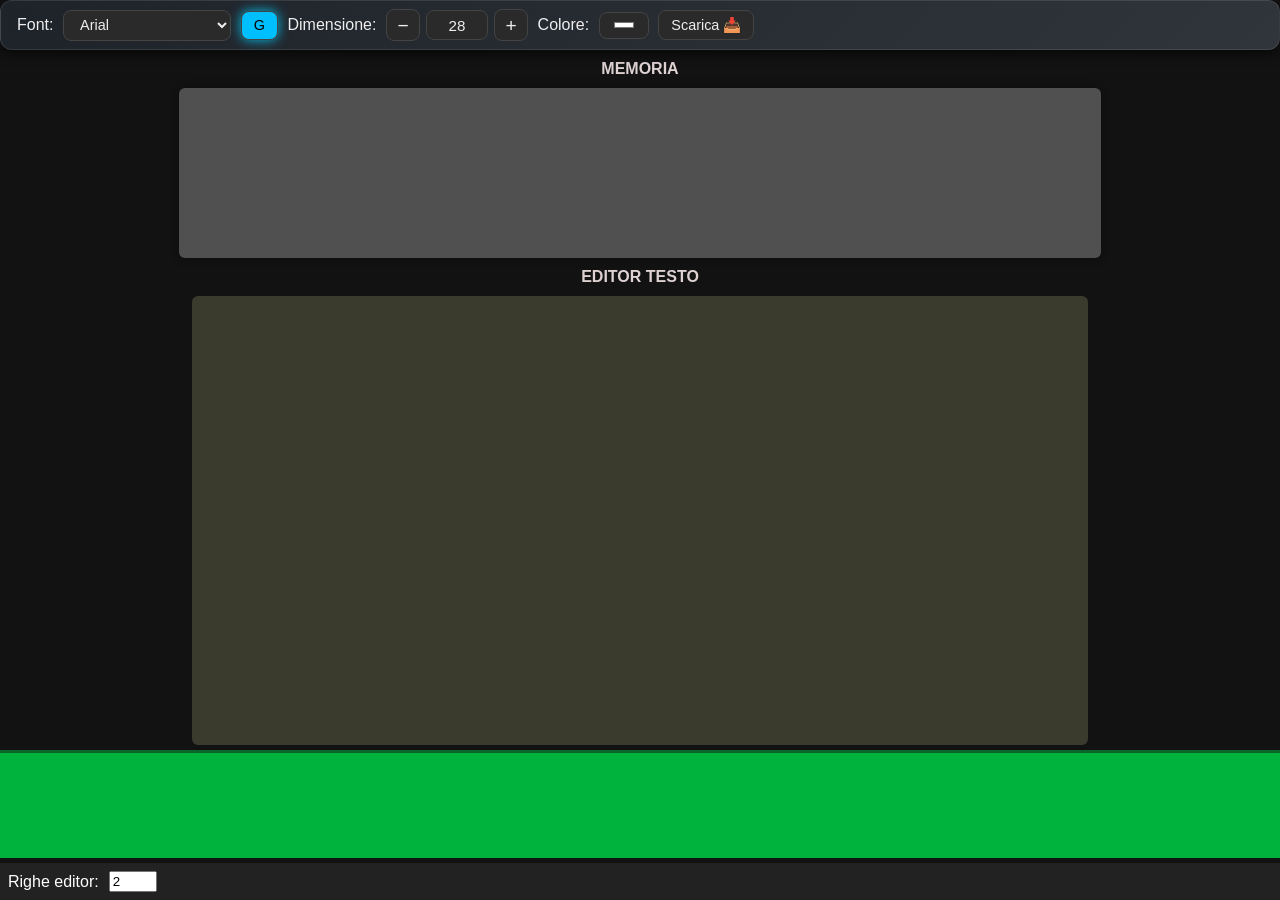
==== index.html @ 2a453462 "Add files via upload" ====
<!DOCTYPE html>
<html lang="it">
<head>
  <meta charset="UTF-8" />
  <meta name="viewport" content="width=device-width, initial-scale=1" />
  <title>Traduzione OBS</title>
  <link rel="stylesheet" href="style.css" />
</head>
<body>

  <!-- Barra controlli -->
  <div id="barra-controlli">
    <label>Font:</label>
    <select id="font-selezionato">
      <option value="Segoe UI, Tahoma, Geneva, Verdana, sans-serif">Segoe UI</option>
      <option value="Arial, sans-serif" selected>Arial</option>
      <option value="'Roboto', sans-serif">Roboto</option>
      <option value="'Times New Roman', serif">Times New Roman</option>
      <option value="'Courier New', monospace">Courier New</option>
    </select>

    <button id="grassetto-toggle">G</button>

    <label>Dimensione:</label>
    <div id="controllo-dimensione">
      <button id="font-minus" type="button" aria-label="Diminuisci dimensione">−</button>
      <div id="dimensione-wrapper">
        <input id="dimensione-font" type="text" value="28" inputmode="numeric" autocomplete="off">
        <div id="menu-dimensioni" class="nascosto">
          <button type="button" class="opzione-dimensione">8</button>
          <button type="button" class="opzione-dimensione">9</button>
          <button type="button" class="opzione-dimensione">10</button>
          <button type="button" class="opzione-dimensione">11</button>
          <button type="button" class="opzione-dimensione">12</button>
          <button type="button" class="opzione-dimensione">14</button>
          <button type="button" class="opzione-dimensione">18</button>
          <button type="button" class="opzione-dimensione">24</button>
          <button type="button" class="opzione-dimensione">30</button>
          <button type="button" class="opzione-dimensione">36</button>
          <button type="button" class="opzione-dimensione">48</button>
          <button type="button" class="opzione-dimensione">60</button>
          <button type="button" class="opzione-dimensione">72</button>
          <button type="button" class="opzione-dimensione">96</button>
        </div>
      </div>
      <button id="font-plus" type="button" aria-label="Aumenta dimensione">+</button>
    </div>

    <label>Colore:</label>
    <input type="color" id="colore-font" value="#ffffff">

    <button id="scarica-button">Scarica 📥</button>

<!--
<label>Lingua:</label>
<select id="lingua-dettatura">
  <option value="it-IT" selected>Italiano</option>
  <option value="en-US">English (US)</option>
  <option value="en-GB">English (UK)</option>
  <option value="es-ES">Español</option>
  <option value="fr-FR">Français</option>
  <option value="de-DE">Deutsch</option>
</select>

<button id="dettatura-button">🎤</button>
-->
  </div>

  <!-- BLOCCO MEMORIA -->
  <div id="etichetta"> MEMORIA </div>
  <div id="blocco-memoria">
    <div id="memoria-contenuto"></div>
  </div>

  <!-- Editor -->
  <div id="etichetta1"> EDITOR TESTO</div>
  <div id="contenitore-testo">
    <div id="testo-input" contenteditable="true" spellcheck="false"></div>
  </div>

  <!-- Viewer verde -->
  <div id="riquadro-verde">
    <div id="contenuto-verde"></div>
  </div>

  <!-- Righe editor -->
  <div id="controller-righe">
    <label>Righe editor:</label>
    <input type="number" id="righe-editor" min="1" max="20" value="2">
  </div>

  <script src="script.js"></script>
</body>
</html>
---- style.css ----
* { box-sizing: border-box; }

body, html {
  margin: 0;
  padding: 0;
  height: 100%;
  background-color: #121212;
  color: #eee;
  font-family: 'Segoe UI', Tahoma, Geneva, Verdana, sans-serif;
  display: flex;
  flex-direction: column;
}

/* Barra dei controlli */
#barra-controlli {
  background: linear-gradient(135deg, #222831cc, #393e46cc);
  backdrop-filter: blur(10px);
  padding: 0.5rem 1rem;
  display: flex;
  flex-wrap: wrap;
  align-items: center;
  gap: 0.6rem;
  border-radius: 12px;
  box-shadow: 0 4px 12px rgba(0,0,0,0.6);
  border: 1px solid rgba(255,255,255,0.1);
  animation: fadein 0.8s forwards ease;
}
@keyframes fadein { to { opacity: 1; } }

#etichetta {
  font-weight: bolder;
  color: #dfd2d2;
  margin: 0 auto;
  padding-top: 10px;
}

#etichetta1 {
  font-weight: bolder;
  color: #dfd2d2;
  margin: 0 auto;
  padding-bottom: 10px;
}

select, input[type="color"], input[type="range"], button {
  background: #2a2a2a;
  border: 1px solid #444;
  border-radius: 8px;
  color: #eee;
  padding: 0.35rem 0.75rem;
  cursor: pointer;
  font-size: 0.9rem;
  transition: background 0.3s ease, border-color 0.3s ease, box-shadow 0.3s ease, transform 0.1s ease;
}

button:hover {
  background: #00bfff;
  color: #000;
  box-shadow: 0 0 8px #00bfffaa;
}
button:active { transform: scale(0.95); }

#grassetto-toggle.attivo,
#dettatura-button.attivo {
  background: #00bfff;
  color: #000;
  box-shadow: 0 0 12px #00d0ffdd;
}

/* BLOCCO MEMORIA */
#blocco-memoria {
  width: 72%;
  max-width: 100%;
  margin: 10px auto;
  background: #515050; /* più scuro dell’editor */
  color: inherit;
  padding-left: 10px;
  padding-right: 10px;
  padding-top: 3px;
  padding-bottom: 3px;
  border-radius: 6px;
  min-height: 170px;
  max-height: 170px; /* altezza visibile */
  overflow-y: auto;  /* scroll interno */
  box-shadow: 0 0 10px #0005;
}

#memoria-contenuto {
  white-space: pre-wrap;
  font-size: 2rem;
  line-height: 1.3;
  word-break: break-word;
}

/* --- Stile righe con pulsante copia nel blocco memoria --- */
.memoria-riga {
  display: flex;
  justify-content: space-between;
  align-items: center;
  border-bottom: 1px solid #444;
  padding: 4px 0;
}

.memoria-testo {
  flex: 1;
  padding-right: 10px;
}

.bottone-copia {
  padding: 4px 10px;
  background: #2a2a2a;
  border: 1px solid #555;
  color: #fff;
  border-radius: 6px;
  cursor: pointer;
  font-size: 0.8rem;
}

.bottone-copia:hover {
  background: #00bfff;
  color: #000;
}

/* editor */
#contenitore-testo {
  flex: 1;
  background: #3b3b2d;
  padding: 1rem;
  overflow-y: auto;
  border-radius: 6px;
  width: 70%;
  max-width: 100%; 
  margin: 0 auto;
}

#testo-input {
  display: block;
  outline: none;
  border: none;
  background: transparent;
  color: inherit;
  font-size: 2rem;
  line-height: 1.3;
  white-space: pre-wrap;
  word-break: break-word;
}

/* Riquadro verde (viewer sottotitoli) */
#riquadro-verde {
  width: 100%;
  background: #00b33c;
  border-top: 3px solid #0a6629;

  margin-top: 5px;
  margin-bottom: 5px;
  display: flex;                 /* centra il contenuto dentro il riquadro */
  justify-content: center;       /* centro orizzontale del blocco testo */
  align-items: center;           /* centro verticale (se una riga si vede proprio al centro) */

  min-height: calc(2.6rem * 1.3 * 2); /* circa due righe di altezza */
  padding: 8px 0;               /* spazio sopra/sotto, lati gestiti dal blocco interno */
}

/* Testo dentro il viewer: barra centrale tipo sottotitoli */
#contenuto-verde {
  white-space: pre-wrap;
  font-size: 2rem;
  line-height: 1.3;

  max-width: 70%;          /* larghezza massima della "barra" centrale */
  text-align: center;      /* testo centrato */
  display: block;
}

/* Controller righe */
#controller-righe {
  width: 100%;
  padding: 8px;
  background: #222;
  color: #fff;
  display: flex;
  flex-wrap: wrap;
  gap: 10px;
  align-items: center;
}

/* Microfono */
/* DETTATURA DISABILITATA TEMPORANEAMENTE */
/*
#dettatura-button {
  background: #ff4444;
  border: 1px solid #aa2222;
}
#dettatura-button.attivo {
  background: #00ff99;
  color: #000;
  box-shadow: 0 0 12px #00ff99ee;
}
*/

/* --- Controllo dimensione stile Google Docs --- */
#controllo-dimensione {
  display: inline-flex;
  align-items: center;
  gap: 6px;
  position: relative;
}

#font-minus,
#font-plus {
  min-width: 34px;
  padding: 0.35rem 0.65rem;
  font-size: 1.2rem;
  line-height: 1;
}

#dimensione-wrapper {
  position: relative;
}

#dimensione-font {
  width: 62px;
  text-align: center;
  background: #2a2a2a;
  border: 1px solid #444;
  border-radius: 8px;
  color: #eee;
  padding: 0.35rem 0.5rem;
  font-size: 0.95rem;
  outline: none;
}

#dimensione-font:focus {
  border-color: #00bfff;
  box-shadow: 0 0 8px #00bfff66;
}

#menu-dimensioni {
  position: absolute;
  top: calc(100% + 6px);
  left: 0;
  width: 100%;
  max-height: 260px;
  overflow-y: auto;
  background: #2a2a2a;
  border: 1px solid #444;
  border-radius: 10px;
  box-shadow: 0 8px 20px rgba(0,0,0,0.45);
  z-index: 1000;
  padding: 4px 0;
}

#menu-dimensioni.nascosto {
  display: none;
}

.opzione-dimensione {
  display: block;
  width: 100%;
  border: none;
  border-radius: 0;
  background: transparent;
  color: #eee;
  text-align: center;
  padding: 8px 0;
  box-shadow: none;
}

.opzione-dimensione:hover {
  background: #00bfff;
  color: #000;
  box-shadow: none;
}
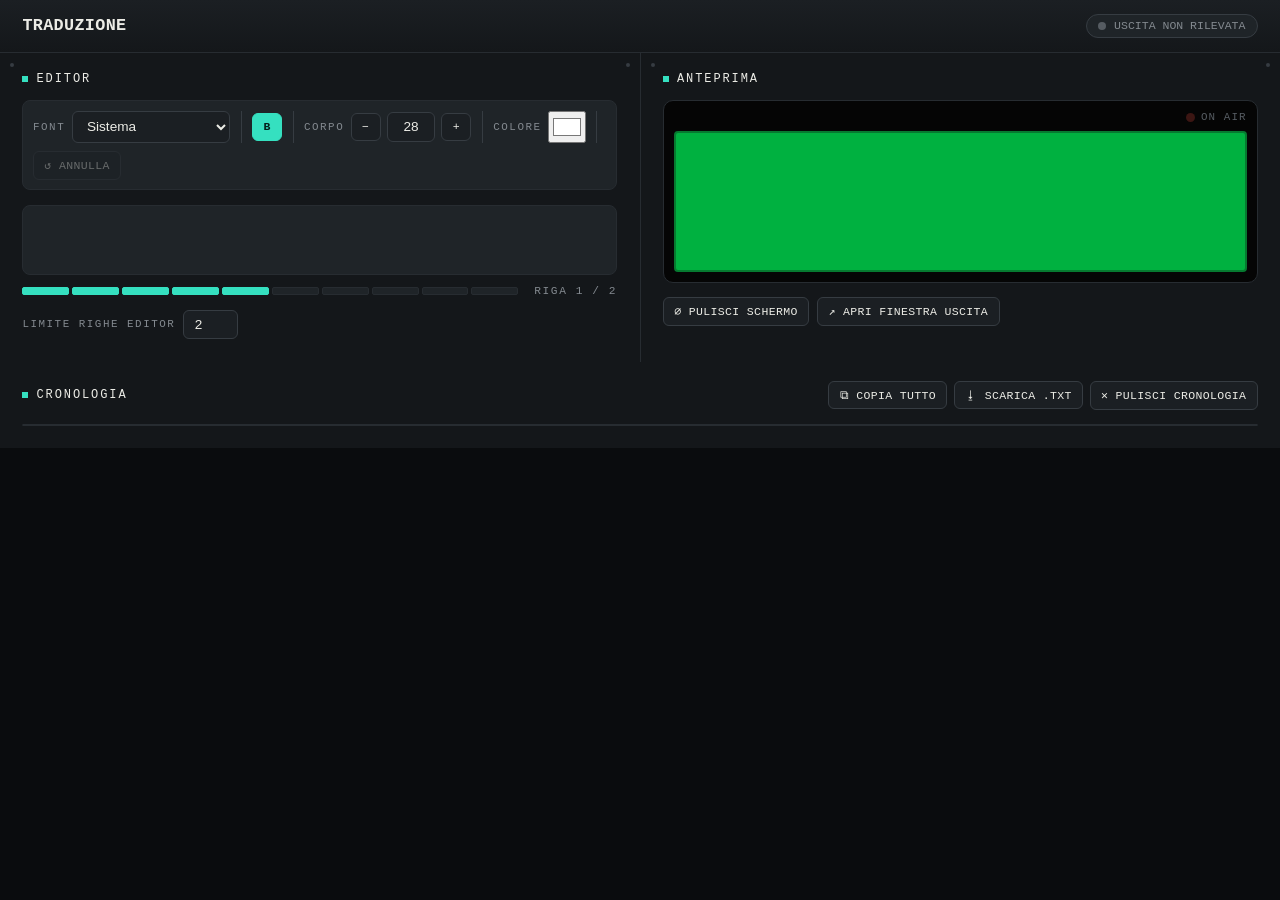
==== commit 5e39e961: "Update index.html" ====
--- a/index.html
+++ b/index.html
@@ -1,94 +1,1305 @@
 <!DOCTYPE html>
 <html lang="it">
 <head>
-  <meta charset="UTF-8" />
-  <meta name="viewport" content="width=device-width, initial-scale=1" />
-  <title>Traduzione OBS</title>
-  <link rel="stylesheet" href="style.css" />
+<meta charset="UTF-8" />
+<meta name="viewport" content="width=device-width, initial-scale=1" />
+<title>Consolle Traduzione — Regia Live</title>
+<style>
+  :root{
+    --bg-void: #0a0c0e;
+    --bg-panel: #14171a;
+    --bg-panel-alt: #1b1f23;
+    --bg-field: #1f2428;
+    --hairline: #272c31;
+    --hairline-forte: #363c42;
+    --testo-primario: #ecece6;
+    --testo-muto: #83898f;
+    --testo-flebile: #565c62;
+    --segnale: #35e0c0;
+    --segnale-scuro: #12433b;
+    --tally-rosso: #ff4438;
+    --tally-rosso-scuro: #3c1613;
+    --tally-verde: #34d976;
+    --tally-ambra: #ffb224;
+    --chroma: #00b140;
+    --chroma-bordo: #067a30;
+    --mono: ui-monospace, "SFMono-Regular", "Cascadia Mono", Consolas, "Liberation Mono", Menlo, monospace;
+    --sans: -apple-system, BlinkMacSystemFont, "Segoe UI", Roboto, "Helvetica Neue", Arial, sans-serif;
+  }
+
+  * { box-sizing: border-box; }
+
+  html, body {
+    margin: 0;
+    padding: 0;
+    min-height: 100%;
+    background: var(--bg-void);
+    color: var(--testo-primario);
+    font-family: var(--sans);
+  }
+
+  body {
+    background-image:
+      radial-gradient(circle at 15% -10%, #14231f55, transparent 40%),
+      radial-gradient(circle at 100% 0%, #12212a55, transparent 45%);
+  }
+
+  ::selection { background: var(--segnale); color: #04201b; }
+
+  .etichetta-tecnica {
+    font-family: var(--mono);
+    font-size: 0.68rem;
+    letter-spacing: 0.14em;
+    text-transform: uppercase;
+    color: var(--testo-muto);
+  }
+
+  /* ================= TESTATA ================= */
+  .testata {
+    display: flex;
+    align-items: center;
+    justify-content: space-between;
+    gap: 1rem;
+    padding: 0.85rem 1.4rem;
+    background: linear-gradient(180deg, var(--bg-panel-alt), var(--bg-panel));
+    border-bottom: 1px solid var(--hairline);
+  }
+
+  .testata-sinistra { display: flex; align-items: center; gap: 0.75rem; }
+
+  .marchio {
+    display: flex;
+    align-items: baseline;
+    gap: 0.5rem;
+  }
+  .marchio-sigla {
+    font-family: var(--mono);
+    font-weight: 700;
+    font-size: 1.05rem;
+    letter-spacing: 0.02em;
+  }
+  .marchio-sigla span { color: var(--segnale); }
+  .marchio-sottotitolo {
+    font-family: var(--mono);
+    font-size: 0.68rem;
+    color: var(--testo-flebile);
+    letter-spacing: 0.08em;
+  }
+
+  .spia-connessione {
+    display: inline-flex;
+    align-items: center;
+    gap: 0.5rem;
+    padding: 0.3rem 0.7rem;
+    border: 1px solid var(--hairline-forte);
+    border-radius: 999px;
+    background: var(--bg-field);
+    font-family: var(--mono);
+    font-size: 0.72rem;
+    color: var(--testo-muto);
+  }
+  .puntino {
+    width: 8px; height: 8px; border-radius: 50%;
+    background: var(--testo-flebile);
+    box-shadow: none;
+    transition: background 0.25s ease, box-shadow 0.25s ease;
+  }
+  .puntino.attivo {
+    background: var(--tally-verde);
+    box-shadow: 0 0 8px var(--tally-verde);
+  }
+
+  /* ================= LAYOUT PRINCIPALE ================= */
+  .corpo {
+    display: grid;
+    grid-template-columns: minmax(360px, 1fr) minmax(360px, 1fr);
+    gap: 1px;
+    background: var(--hairline);
+  }
+  @media (max-width: 900px) {
+    .corpo { grid-template-columns: 1fr; }
+  }
+
+  .pannello {
+    background: var(--bg-panel);
+    padding: 1.2rem 1.4rem 1.4rem;
+    position: relative;
+  }
+
+  .intestazione-pannello {
+    display: flex;
+    align-items: center;
+    justify-content: space-between;
+    margin-bottom: 0.9rem;
+  }
+
+  .titolo-pannello {
+    font-family: var(--mono);
+    font-size: 0.75rem;
+    letter-spacing: 0.16em;
+    text-transform: uppercase;
+    color: var(--testo-primario);
+    display: flex;
+    align-items: center;
+    gap: 0.5rem;
+  }
+  .titolo-pannello::before {
+    content: "";
+    width: 6px; height: 6px;
+    background: var(--segnale);
+    display: inline-block;
+  }
+
+  /* ---- vite decorativa agli angoli, richiamo hardware ---- */
+  .pannello::before, .pannello::after {
+    content: "";
+    position: absolute;
+    top: 10px;
+    width: 4px; height: 4px;
+    border-radius: 50%;
+    background: var(--hairline-forte);
+  }
+  .pannello::before { left: 10px; }
+  .pannello::after { right: 10px; }
+
+  /* ================= CONTROLLI STILE (barra strumenti) ================= */
+  .barra-strumenti {
+    display: flex;
+    flex-wrap: wrap;
+    align-items: center;
+    gap: 0.5rem;
+    padding: 0.6rem;
+    background: var(--bg-field);
+    border: 1px solid var(--hairline);
+    border-radius: 8px;
+    margin-bottom: 0.9rem;
+  }
+
+  .gruppo-controllo {
+    display: flex;
+    align-items: center;
+    gap: 0.4rem;
+  }
+  .separatore-verticale {
+    width: 1px;
+    align-self: stretch;
+    background: var(--hairline-forte);
+    margin: 0 0.15rem;
+  }
+
+  select, input[type="text"], input[type="number"], button {
+    font-family: var(--sans);
+    font-size: 0.85rem;
+    color: var(--testo-primario);
+    background: var(--bg-panel-alt);
+    border: 1px solid var(--hairline-forte);
+    border-radius: 6px;
+    padding: 0.4rem 0.65rem;
+    cursor: pointer;
+    transition: border-color 0.15s ease, background 0.15s ease, color 0.15s ease;
+  }
+  select:hover, input:hover, button:hover {
+    border-color: var(--segnale);
+  }
+  select:focus, input:focus, button:focus {
+    outline: none;
+    border-color: var(--segnale);
+    box-shadow: 0 0 0 2px var(--segnale-scuro);
+  }
+
+  button { font-family: var(--mono); font-size: 0.72rem; letter-spacing: 0.03em; }
+  button:active { transform: translateY(1px); }
+  button:disabled { opacity: 0.35; cursor: not-allowed; }
+  button:disabled:hover { border-color: var(--hairline-forte); }
+
+  .btn-segnale.attivo {
+    background: var(--segnale);
+    border-color: var(--segnale);
+    color: #04201b;
+    font-weight: 700;
+  }
+
+  .btn-pericolo:hover {
+    border-color: var(--tally-rosso);
+    color: var(--tally-rosso);
+  }
+
+  #dimensione-valore { width: 48px; text-align: center; }
+
+  .wrapper-dimensione { position: relative; }
+  .menu-dimensioni {
+    position: absolute;
+    top: calc(100% + 6px);
+    left: 0;
+    min-width: 60px;
+    max-height: 240px;
+    overflow-y: auto;
+    background: var(--bg-panel-alt);
+    border: 1px solid var(--hairline-forte);
+    border-radius: 8px;
+    box-shadow: 0 10px 24px #000a;
+    z-index: 20;
+    padding: 4px;
+  }
+  .menu-dimensioni.nascosto { display: none; }
+  .opzione-dimensione {
+    display: block;
+    width: 100%;
+    text-align: center;
+    background: transparent;
+    border: none;
+    border-radius: 4px;
+    font-family: var(--mono);
+    padding: 6px 0;
+  }
+  .opzione-dimensione:hover { background: var(--segnale-scuro); color: var(--segnale); border-color: transparent; }
+
+  input[type="color"] {
+    width: 38px; height: 32px;
+    padding: 2px;
+  }
+
+  /* ================= EDITOR ================= */
+  #editor-testo {
+    display: block;
+    min-height: 3.4rem;
+    background: var(--bg-field);
+    border: 1px solid var(--hairline);
+    border-radius: 8px;
+    padding: 1rem 1.6rem;
+    outline: none;
+    font-size: 2rem;
+    line-height: 1.3;
+    white-space: pre-wrap;
+    word-break: break-word;
+  }
+  #editor-testo:focus { border-color: var(--segnale); }
+
+  .riga-stato-editor {
+    display: flex;
+    align-items: center;
+    justify-content: space-between;
+    margin-top: 0.6rem;
+    gap: 1rem;
+  }
+
+  .misuratore-capacita {
+    flex: 1;
+    display: flex;
+    gap: 3px;
+    height: 8px;
+  }
+  .segmento-misuratore {
+    flex: 1;
+    background: var(--bg-field);
+    border: 1px solid var(--hairline);
+    border-radius: 2px;
+    transition: background 0.15s ease, border-color 0.15s ease;
+  }
+  .segmento-misuratore.pieno-ok { background: var(--segnale); border-color: var(--segnale); }
+  .segmento-misuratore.pieno-alto { background: var(--tally-ambra); border-color: var(--tally-ambra); }
+
+  #indicatore-righe {
+    font-family: var(--mono);
+    font-size: 0.7rem;
+    color: var(--testo-muto);
+    white-space: nowrap;
+  }
+
+  .cluster-righe-max {
+    display: flex;
+    align-items: center;
+    gap: 0.5rem;
+    margin-top: 0.8rem;
+  }
+  #campo-righe-max { width: 55px; }
+
+  /* ================= USCITA / ANTEPRIMA LEDWALL ================= */
+  .monitor-uscita {
+    position: relative;
+    border: 1px solid var(--hairline);
+    border-radius: 10px;
+    background: #050505;
+    padding: 10px;
+  }
+
+  .cornice-monitor-etichetta {
+    display: flex;
+    align-items: center;
+    justify-content: flex-end;
+    margin-bottom: 8px;
+  }
+
+  .tally-onair {
+    display: inline-flex;
+    align-items: center;
+    gap: 0.4rem;
+    font-family: var(--mono);
+    font-size: 0.68rem;
+    letter-spacing: 0.1em;
+    color: var(--testo-flebile);
+  }
+  .tally-onair .puntino-onair {
+    width: 9px; height: 9px; border-radius: 50%;
+    background: var(--tally-rosso-scuro);
+    transition: background 0.2s ease, box-shadow 0.2s ease;
+  }
+  .tally-onair.attivo .puntino-onair {
+    background: var(--tally-rosso);
+    box-shadow: 0 0 10px var(--tally-rosso);
+    animation: pulsa-tally 1.6s ease-in-out infinite;
+  }
+  .tally-onair.attivo { color: var(--tally-rosso); }
+  @keyframes pulsa-tally {
+    0%, 100% { opacity: 1; }
+    50% { opacity: 0.55; }
+  }
+
+  #riquadro-uscita {
+    width: 100%;
+    background: var(--chroma);
+    border: 2px solid var(--chroma-bordo);
+    border-radius: 4px;
+    min-height: calc(2.6rem * 1.3 * 2 + 32px);
+    display: flex;
+    align-items: center;
+    justify-content: center;
+    padding: 16px;
+    overflow: hidden;
+  }
+
+  #testo-uscita {
+    display: flex;
+    flex-direction: column;
+    align-items: center;
+    justify-content: center;
+    width: 100%;
+    gap: 0.15em;
+  }
+
+  .riga-uscita {
+    white-space: nowrap;
+    text-align: center;
+    color: #fff;
+    font-weight: bold;
+    font-size: 2rem;
+    line-height: 1.3;
+  }
+
+  .azioni-uscita {
+    display: flex;
+    flex-wrap: wrap;
+    gap: 0.5rem;
+    margin-top: 0.9rem;
+  }
+
+  /* ================= REGISTRO / MEMORIA ================= */
+  .pannello-registro {
+    grid-column: 1 / -1;
+    background: var(--bg-panel);
+    padding: 1.2rem 1.4rem 1.4rem;
+    position: relative;
+  }
+
+  .barra-registro {
+    display: flex;
+    align-items: center;
+    justify-content: space-between;
+    flex-wrap: wrap;
+    gap: 0.6rem;
+    margin-bottom: 0.9rem;
+  }
+
+  #lista-registro {
+    max-height: 260px;
+    overflow-y: auto;
+    border: 1px solid var(--hairline);
+    border-radius: 8px;
+    background: var(--bg-field);
+  }
+
+  .voce-registro {
+    display: flex;
+    align-items: center;
+    gap: 0.8rem;
+    padding: 0.55rem 0.9rem;
+    border-bottom: 1px solid var(--hairline);
+  }
+  .voce-registro:last-child { border-bottom: none; }
+  .voce-registro:nth-child(odd) { background: #ffffff03; }
+
+  .indice-voce {
+    font-family: var(--mono);
+    font-size: 0.7rem;
+    color: var(--testo-flebile);
+    min-width: 2.2rem;
+    text-align: right;
+  }
+
+  .testo-voce {
+    flex: 1;
+    font-size: 1.35rem;
+    line-height: 1.3;
+    word-break: break-word;
+  }
+
+  .btn-copia-voce {
+    font-family: var(--mono);
+    font-size: 0.68rem;
+    padding: 0.35rem 0.6rem;
+    white-space: nowrap;
+  }
+  .btn-copia-voce.copiato {
+    background: var(--tally-verde);
+    border-color: var(--tally-verde);
+    color: #04250f;
+  }
+
+  .registro-vuoto {
+    padding: 1.4rem;
+    text-align: center;
+    color: var(--testo-flebile);
+    font-family: var(--mono);
+    font-size: 0.75rem;
+    letter-spacing: 0.08em;
+  }
+</style>
 </head>
 <body>
 
-  <!-- Barra controlli -->
-  <div id="barra-controlli">
-    <label>Font:</label>
-    <select id="font-selezionato">
-      <option value="Segoe UI, Tahoma, Geneva, Verdana, sans-serif">Segoe UI</option>
-      <option value="Arial, sans-serif" selected>Arial</option>
-      <option value="'Roboto', sans-serif">Roboto</option>
-      <option value="'Times New Roman', serif">Times New Roman</option>
-      <option value="'Courier New', monospace">Courier New</option>
-    </select>
-
-    <button id="grassetto-toggle">G</button>
-
-    <label>Dimensione:</label>
-    <div id="controllo-dimensione">
-      <button id="font-minus" type="button" aria-label="Diminuisci dimensione">−</button>
-      <div id="dimensione-wrapper">
-        <input id="dimensione-font" type="text" value="28" inputmode="numeric" autocomplete="off">
-        <div id="menu-dimensioni" class="nascosto">
-          <button type="button" class="opzione-dimensione">8</button>
-          <button type="button" class="opzione-dimensione">9</button>
-          <button type="button" class="opzione-dimensione">10</button>
-          <button type="button" class="opzione-dimensione">11</button>
-          <button type="button" class="opzione-dimensione">12</button>
-          <button type="button" class="opzione-dimensione">14</button>
-          <button type="button" class="opzione-dimensione">18</button>
-          <button type="button" class="opzione-dimensione">24</button>
-          <button type="button" class="opzione-dimensione">30</button>
-          <button type="button" class="opzione-dimensione">36</button>
-          <button type="button" class="opzione-dimensione">48</button>
-          <button type="button" class="opzione-dimensione">60</button>
-          <button type="button" class="opzione-dimensione">72</button>
-          <button type="button" class="opzione-dimensione">96</button>
+  <!-- ================= TESTATA ================= -->
+  <div class="testata">
+    <div class="testata-sinistra">
+      <div class="marchio">
+        <span class="marchio-sigla">TRADUZIONE</span>
+      </div>
+    </div>
+    <div class="spia-connessione">
+      <span id="puntino-connessione" class="puntino"></span>
+      <span id="testo-connessione">USCITA NON RILEVATA</span>
+    </div>
+  </div>
+
+  <!-- ================= CORPO: EDITOR + USCITA ================= -->
+  <div class="corpo">
+
+    <!-- PANNELLO EDITOR -->
+    <div class="pannello">
+      <div class="intestazione-pannello">
+        <span class="titolo-pannello">Editor</span>
+      </div>
+
+      <div class="barra-strumenti">
+        <div class="gruppo-controllo">
+          <span class="etichetta-tecnica">Font</span>
+          <select id="selettore-font">
+            <option value="-apple-system, BlinkMacSystemFont, 'Segoe UI', Roboto, sans-serif" selected>Sistema</option>
+            <option value="Arial, sans-serif">Arial</option>
+            <option value="'Times New Roman', serif">Times New Roman</option>
+            <option value="'Courier New', monospace">Courier New</option>
+            <option value="Georgia, serif">Georgia</option>
+          </select>
+        </div>
+
+        <div class="separatore-verticale"></div>
+
+        <button id="interruttore-grassetto" class="btn-segnale" title="Grassetto">B</button>
+
+        <div class="separatore-verticale"></div>
+
+        <div class="gruppo-controllo">
+          <span class="etichetta-tecnica">Corpo</span>
+          <button id="dimensione-meno" type="button" aria-label="Diminuisci">−</button>
+          <div class="wrapper-dimensione">
+            <input id="dimensione-valore" type="text" value="28" inputmode="numeric" autocomplete="off">
+            <div id="menu-dimensioni" class="menu-dimensioni nascosto">
+              <button type="button" class="opzione-dimensione">8</button>
+              <button type="button" class="opzione-dimensione">9</button>
+              <button type="button" class="opzione-dimensione">10</button>
+              <button type="button" class="opzione-dimensione">11</button>
+              <button type="button" class="opzione-dimensione">12</button>
+              <button type="button" class="opzione-dimensione">14</button>
+              <button type="button" class="opzione-dimensione">18</button>
+              <button type="button" class="opzione-dimensione">24</button>
+              <button type="button" class="opzione-dimensione">30</button>
+              <button type="button" class="opzione-dimensione">36</button>
+              <button type="button" class="opzione-dimensione">48</button>
+              <button type="button" class="opzione-dimensione">60</button>
+              <button type="button" class="opzione-dimensione">72</button>
+              <button type="button" class="opzione-dimensione">96</button>
+            </div>
+          </div>
+          <button id="dimensione-piu" type="button" aria-label="Aumenta">+</button>
+        </div>
+
+        <div class="separatore-verticale"></div>
+
+        <div class="gruppo-controllo">
+          <span class="etichetta-tecnica">Colore</span>
+          <input type="color" id="selettore-colore" value="#ffffff">
+        </div>
+
+        <div class="separatore-verticale"></div>
+
+        <button id="pulsante-annulla" disabled title="Annulla (Ctrl+Z)">↺ ANNULLA</button>
+
+<!--
+<div class="separatore-verticale"></div>
+<div class="gruppo-controllo">
+  <span class="etichetta-tecnica">Lingua</span>
+  <select id="selettore-lingua-dettatura">
+    <option value="it-IT" selected>Italiano</option>
+    <option value="en-US">English (US)</option>
+    <option value="en-GB">English (UK)</option>
+    <option value="es-ES">Español</option>
+    <option value="fr-FR">Français</option>
+    <option value="de-DE">Deutsch</option>
+  </select>
+</div>
+<button id="pulsante-dettatura" title="Dettatura vocale">● DETTA</button>
+-->
+      </div>
+
+      <div id="editor-testo" contenteditable="true" spellcheck="false"></div>
+
+      <div class="riga-stato-editor">
+        <div id="misuratore-capacita" class="misuratore-capacita"></div>
+        <span id="indicatore-righe" class="etichetta-tecnica">RIGA 0 / 2</span>
+      </div>
+
+      <div class="cluster-righe-max">
+        <span class="etichetta-tecnica">Limite righe editor</span>
+        <input type="number" id="campo-righe-max" min="1" max="20" value="2">
+      </div>
+    </div>
+
+    <!-- PANNELLO USCITA -->
+    <div class="pannello">
+      <div class="intestazione-pannello">
+        <span class="titolo-pannello">Anteprima</span>
+      </div>
+
+      <div class="monitor-uscita">
+        <div class="cornice-monitor-etichetta">
+          <span id="tally-onair" class="tally-onair">
+            <span class="puntino-onair"></span> ON AIR
+          </span>
+        </div>
+        <div id="riquadro-uscita">
+          <div id="testo-uscita"></div>
         </div>
       </div>
-      <button id="font-plus" type="button" aria-label="Aumenta dimensione">+</button>
+
+      <div class="azioni-uscita">
+        <button id="pulsante-pulisci-schermo">⌀ PULISCI SCHERMO</button>
+        <button id="pulsante-apri-uscita">↗ APRI FINESTRA USCITA</button>
+      </div>
     </div>
-
-    <label>Colore:</label>
-    <input type="color" id="colore-font" value="#ffffff">
-
-    <button id="scarica-button">Scarica 📥</button>
-
-<!--
-<label>Lingua:</label>
-<select id="lingua-dettatura">
-  <option value="it-IT" selected>Italiano</option>
-  <option value="en-US">English (US)</option>
-  <option value="en-GB">English (UK)</option>
-  <option value="es-ES">Español</option>
-  <option value="fr-FR">Français</option>
-  <option value="de-DE">Deutsch</option>
-</select>
-
-<button id="dettatura-button">🎤</button>
--->
   </div>
 
-  <!-- BLOCCO MEMORIA -->
-  <div id="etichetta"> MEMORIA </div>
-  <div id="blocco-memoria">
-    <div id="memoria-contenuto"></div>
+  <!-- ================= REGISTRO ================= -->
+  <div class="pannello-registro">
+    <div class="barra-registro">
+      <span class="titolo-pannello">Cronologia</span>
+      <div class="gruppo-controllo">
+        <button id="pulsante-copia-tutto">⧉ COPIA TUTTO</button>
+        <button id="pulsante-scarica">⭳ SCARICA .TXT</button>
+        <button id="pulsante-pulisci-registro" class="btn-pericolo">✕ PULISCI CRONOLOGIA</button>
+      </div>
+    </div>
+    <div id="lista-registro"></div>
   </div>
 
-  <!-- Editor -->
-  <div id="etichetta1"> EDITOR TESTO</div>
-  <div id="contenitore-testo">
-    <div id="testo-input" contenteditable="true" spellcheck="false"></div>
-  </div>
-
-  <!-- Viewer verde -->
-  <div id="riquadro-verde">
-    <div id="contenuto-verde"></div>
-  </div>
-
-  <!-- Righe editor -->
-  <div id="controller-righe">
-    <label>Righe editor:</label>
-    <input type="number" id="righe-editor" min="1" max="20" value="2">
-  </div>
-
-  <script src="script.js"></script>
+<script>
+(() => {
+  const editor            = document.getElementById('editor-testo');
+  const selettoreFont      = document.getElementById('selettore-font');
+  const interruttoreGrassetto = document.getElementById('interruttore-grassetto');
+  const dimensioneValore   = document.getElementById('dimensione-valore');
+  const selettoreColore    = document.getElementById('selettore-colore');
+  const pulsanteAnnulla    = document.getElementById('pulsante-annulla');
+  const pulsanteScarica    = document.getElementById('pulsante-scarica');
+  const pulsanteCopiaTutto = document.getElementById('pulsante-copia-tutto');
+  const pulsantePulisciSchermo = document.getElementById('pulsante-pulisci-schermo');
+  const pulsantePulisciRegistro = document.getElementById('pulsante-pulisci-registro');
+  const pulsanteApriUscita = document.getElementById('pulsante-apri-uscita');
+  const puntinoConnessione = document.getElementById('puntino-connessione');
+  const testoConnessione   = document.getElementById('testo-connessione');
+
+  const dimensioneMeno = document.getElementById('dimensione-meno');
+  const dimensionePiu  = document.getElementById('dimensione-piu');
+  const menuDimensioni = document.getElementById('menu-dimensioni');
+  const opzioniDimensione = document.querySelectorAll('.opzione-dimensione');
+
+  const riquadroUscita = document.getElementById('testo-uscita');
+  const tallyOnair     = document.getElementById('tally-onair');
+  const campoRigheMax  = document.getElementById('campo-righe-max');
+
+  const listaRegistro  = document.getElementById('lista-registro');
+  const misuratoreCapacita = document.getElementById('misuratore-capacita');
+  const indicatoreRighe = document.getElementById('indicatore-righe');
+
+  // DETTATURA DISABILITATA TEMPORANEAMENTE — pronta per essere riattivata
+/*
+  const pulsanteDettatura = document.getElementById('pulsante-dettatura');
+  const selettoreLinguaDettatura = document.getElementById('selettore-lingua-dettatura');
+*/
+
+  let storicoUndo = [];
+  let indiceUndo  = -1;
+  let inUndo      = false;
+
+  let registroLog = [];       // una voce per riga visiva, ognuna copiabile singolarmente
+  let ultimoTestoValido = "";
+
+  let riconoscimento  = null;
+  let dettaturaAttiva = false;
+
+  const N_SEGMENTI_MISURATORE = 10;
+
+  /* ---------------- CHIAVI SALVATAGGIO LOCALE (anti-crash) ---------------- */
+  const CHIAVE_REGISTRO      = 'consolletx_registro_v1';
+  const CHIAVE_IMPOSTAZIONI  = 'consolletx_impostazioni_v1';
+  const CHIAVE_BOZZA         = 'consolletx_bozza_v1';
+  const CHIAVE_STATO_USCITA  = 'consolletx_stato_uscita_v1';
+
+  /* ---------------- CANALI VERSO LA FINESTRA DI USCITA (ridondanti) ---------------- */
+  let canaleLive = null;
+  try { canaleLive = new BroadcastChannel('consolletx-uscita'); } catch (e) { canaleLive = null; }
+  let finestraUscita = null;
+  let ultimoPing = 0;
+
+
+  /* ---------------- UTILITY EDITOR ---------------- */
+
+  function portaCaretAllaFine() {
+    const range = document.createRange();
+    const sel = window.getSelection();
+    range.selectNodeContents(editor);
+    range.collapse(false);
+    sel.removeAllRanges();
+    sel.addRange(range);
+  }
+
+  function aggiornaUltimoTestoValido() { ultimoTestoValido = editor.innerText; }
+
+  function limiteRighe() {
+    const n = parseInt(campoRigheMax.value, 10);
+    return Number.isNaN(n) || n < 1 ? 1 : n;
+  }
+
+  function righeLogiche() {
+    const t = editor.innerText;
+    return t ? t.split("\n").length : 1;
+  }
+
+  function righeVisiveConteggio() {
+    const st = getComputedStyle(editor);
+    let lh = parseFloat(st.lineHeight);
+    if (isNaN(lh)) lh = (parseFloat(st.fontSize) || 16) * 1.3;
+
+    // scrollHeight include anche il padding interno della casella: va tolto,
+    // altrimenti il padding viene scambiato per una riga di testo in più
+    const paddingTop = parseFloat(st.paddingTop) || 0;
+    const paddingBottom = parseFloat(st.paddingBottom) || 0;
+    const altezzaSoloTesto = editor.scrollHeight - paddingTop - paddingBottom;
+
+    return Math.round(altezzaSoloTesto / lh) || 1;
+  }
+
+  function righeTotali() { return Math.max(righeLogiche(), righeVisiveConteggio()); }
+
+  // Legge le righe COME APPAIONO VISIVAMENTE (a capo manuale o automatico).
+  // Misura per PAROLA intera (mai carattere per carattere): una parola non
+  // viene mai spezzata a metà tra due righe.
+  function estraiRigheVisive(elemento) {
+    const caratteri = [];
+    const walker = document.createTreeWalker(elemento, NodeFilter.SHOW_TEXT, null);
+    let nodo;
+    while ((nodo = walker.nextNode())) {
+      const testo = nodo.textContent;
+      for (let i = 0; i < testo.length; i++) caratteri.push({ nodo, offset: i });
+    }
+    if (caratteri.length === 0) return [""];
+
+    const rangeCompleto = document.createRange();
+    rangeCompleto.selectNodeContents(elemento);
+    const righeRect = Array.from(rangeCompleto.getClientRects())
+      .filter(r => r.width > 0 || r.height > 0)
+      .sort((a, b) => a.top - b.top);
+
+    if (righeRect.length <= 1) return [elemento.innerText];
+
+    // Soglie nette: il punto di mezzo esatto tra la fine di una riga e l'inizio
+    // della successiva. Una parola va a sinistra o a destra della soglia in modo
+    // inequivocabile — niente più ambiguità di arrotondamento sui bordi delle righe.
+    const confini = [];
+    for (let i = 0; i < righeRect.length - 1; i++) {
+      confini.push((righeRect[i].bottom + righeRect[i + 1].top) / 2);
+    }
+
+    function rigaDiCentro(centro) {
+      for (let i = 0; i < confini.length; i++) {
+        if (centro < confini[i]) return i;
+      }
+      return righeRect.length - 1;
+    }
+
+    const testoCompleto = elemento.innerText;
+    const token = testoCompleto.split(/(\s+)/).filter(t => t.length > 0);
+
+    const righe = righeRect.map(() => "");
+    let cursore = 0;
+    token.forEach(tok => {
+      const inizio = caratteri[cursore];
+      const fine   = caratteri[cursore + tok.length - 1];
+      cursore += tok.length;
+      if (!inizio || !fine) return;
+      const range = document.createRange();
+      range.setStart(inizio.nodo, inizio.offset);
+      range.setEnd(fine.nodo, fine.offset + 1);
+      const rect = range.getBoundingClientRect();
+      const centro = rect.top + rect.height / 2;
+      righe[rigaDiCentro(centro)] += tok;
+    });
+    return righe;
+  }
+
+  let ultimeRighe = [];  // ultime righe mostrate in uscita (per ri-renderizzare su cambio stile o resize)
+
+  // Restituisce lo stile corrente dell'editor, da applicare alle righe in uscita
+  function opzioniStileCorrente() {
+    const st = getComputedStyle(editor);
+    return {
+      fontFamily: st.fontFamily,
+      color: st.color,
+      fontWeight: st.fontWeight,
+      lineHeight: st.lineHeight,
+      dimensioneMassima: parseFloat(st.fontSize) || 28
+    };
+  }
+
+  // Riduce la dimensione del font di UNA riga finché non ci sta, tutta intera,
+  // nella larghezza disponibile — non va mai a capo da sola e non esce dal bordo.
+  // Ricerca binaria: poche iterazioni, nessun blocco percepibile.
+  function adattaRigaALarghezza(elemento, larghezzaDisponibile, dimensioneMassima) {
+    const dimensioneMinima = 10;
+    elemento.style.fontSize = dimensioneMassima + 'px';
+    if (elemento.scrollWidth <= larghezzaDisponibile) return dimensioneMassima;
+
+    let min = dimensioneMinima, max = dimensioneMassima, migliore = dimensioneMinima;
+    for (let i = 0; i < 10 && min <= max; i++) {
+      const meta = Math.floor((min + max) / 2);
+      elemento.style.fontSize = meta + 'px';
+      if (elemento.scrollWidth <= larghezzaDisponibile) { migliore = meta; min = meta + 1; }
+      else { max = meta - 1; }
+    }
+    elemento.style.fontSize = migliore + 'px';
+    return migliore;
+  }
+
+  // Disegna ogni riga come blocco indipendente, ciascuna ridotta quanto basta
+  // per starci intera — mai spezzata in un punto diverso da quello scelto
+  // dall'operatore, su qualunque risoluzione/larghezza dello schermo.
+  function renderRigheAdattate(contenitore, righe, opzioni) {
+    contenitore.innerHTML = "";
+    const righeValide = righe.filter(r => r.trim().length > 0);
+    if (righeValide.length === 0) return;
+
+    const larghezzaDisponibile = contenitore.clientWidth * 0.94;
+
+    righeValide.forEach(testoRiga => {
+      const riga = document.createElement('div');
+      riga.className = 'riga-uscita';
+      riga.style.fontFamily = opzioni.fontFamily;
+      riga.style.color = opzioni.color;
+      riga.style.fontWeight = opzioni.fontWeight;
+      riga.style.lineHeight = opzioni.lineHeight;
+      riga.textContent = testoRiga;
+      contenitore.appendChild(riga);
+      adattaRigaALarghezza(riga, larghezzaDisponibile, opzioni.dimensioneMassima);
+    });
+  }
+
+  function applicaDimensione(valore) {
+    let n = parseInt(valore, 10);
+    if (Number.isNaN(n)) n = parseInt(dimensioneValore.value, 10);
+    if (Number.isNaN(n)) n = 28;
+    if (n < 8) n = 8;
+    if (n > 200) n = 200;
+    dimensioneValore.value = n;
+    editor.style.fontSize = n + "px";
+    ritrasmettiStatoCorrente();
+    salvaImpostazioni();
+    aggiornaMisuratore();
+  }
+
+  function apriMenuDimensioni() { menuDimensioni.classList.remove('nascosto'); }
+  function chiudiMenuDimensioni() { menuDimensioni.classList.add('nascosto'); }
+
+
+  /* ---------------- MISURATORE CAPACITÀ (stile VU-meter) ---------------- */
+
+  function costruisciMisuratore() {
+    misuratoreCapacita.innerHTML = "";
+    for (let i = 0; i < N_SEGMENTI_MISURATORE; i++) {
+      const seg = document.createElement('div');
+      seg.classList.add('segmento-misuratore');
+      misuratoreCapacita.appendChild(seg);
+    }
+  }
+
+  function aggiornaMisuratore() {
+    const limite = limiteRighe();
+    const attuali = righeTotali();
+    const rapporto = Math.min(attuali / limite, 1);
+    const segmentiAccesi = Math.round(rapporto * N_SEGMENTI_MISURATORE);
+    const segmenti = misuratoreCapacita.querySelectorAll('.segmento-misuratore');
+
+    segmenti.forEach((seg, idx) => {
+      seg.classList.remove('pieno-ok', 'pieno-alto');
+      if (idx < segmentiAccesi) {
+        seg.classList.add(rapporto >= 0.8 ? 'pieno-alto' : 'pieno-ok');
+      }
+    });
+
+    indicatoreRighe.textContent = `RIGA ${Math.min(attuali, limite)} / ${limite}`;
+  }
+
+
+  /* ---------------- SINCRONIZZAZIONE LIVE (3 canali ridondanti) ---------------- */
+
+  function statoCorrente(righe) {
+    const opzioni = opzioniStileCorrente();
+    return {
+      righe,
+      fontFamily: opzioni.fontFamily,
+      fontSizeMax: opzioni.dimensioneMassima,
+      color: opzioni.color,
+      fontWeight: opzioni.fontWeight,
+      lineHeight: opzioni.lineHeight,
+      timestamp: Date.now()
+    };
+  }
+
+  function trasmettiStato(righe) {
+    const stato = statoCorrente(righe);
+    try { localStorage.setItem(CHIAVE_STATO_USCITA, JSON.stringify(stato)); } catch (e) {}
+    if (canaleLive) { try { canaleLive.postMessage({ tipo: 'stato', stato }); } catch (e) {} }
+    if (finestraUscita && !finestraUscita.closed) {
+      try { finestraUscita.postMessage({ tipo: 'stato', stato }, '*'); } catch (e) {}
+    }
+  }
+
+  function aggiornaUscita(righe) {
+    ultimeRighe = righe;
+    const opzioni = opzioniStileCorrente();
+    renderRigheAdattate(riquadroUscita, righe, opzioni);
+    tallyOnair.classList.toggle('attivo', righe.some(r => r.trim().length > 0));
+    trasmettiStato(righe);
+  }
+
+  // ri-disegna e ritrasmette le righe correnti (usato dopo un cambio di stile
+  // o dopo un ridimensionamento della finestra)
+  function ritrasmettiStatoCorrente() { aggiornaUscita(ultimeRighe); }
+
+  // ridisegna al ridimensionamento della finestra, per adattare le righe alla nuova larghezza
+  let timerResize = null;
+  window.addEventListener('resize', () => {
+    clearTimeout(timerResize);
+    timerResize = setTimeout(ritrasmettiStatoCorrente, 150);
+  });
+
+  if (canaleLive) {
+    canaleLive.onmessage = (ev) => {
+      if (ev.data && ev.data.tipo === 'ping') {
+        ultimoPing = Date.now();
+        trasmettiStato(ultimeRighe);
+      }
+    };
+  }
+
+  window.addEventListener('message', (ev) => {
+    if (ev.data && ev.data.tipo === 'ping') {
+      ultimoPing = Date.now();
+      trasmettiStato(ultimeRighe);
+    }
+  });
+
+  setInterval(() => {
+    const connesso = (Date.now() - ultimoPing) < 4000;
+    puntinoConnessione.classList.toggle('attivo', connesso);
+    testoConnessione.textContent = connesso ? 'USCITA COLLEGATA' : 'USCITA NON RILEVATA';
+  }, 1000);
+
+  pulsanteApriUscita.addEventListener('click', () => {
+    finestraUscita = window.open('uscita.html', 'consolletx-uscita', 'width=1280,height=260');
+    setTimeout(() => trasmettiStato(ultimeRighe), 300);
+    setTimeout(() => trasmettiStato(ultimeRighe), 1000);
+    setTimeout(() => trasmettiStato(ultimeRighe), 2000);
+  });
+
+
+  /* ---------------- SALVATAGGIO LOCALE (anti-crash / anti-refresh) ---------------- */
+
+  function salvaRegistro() {
+    try { localStorage.setItem(CHIAVE_REGISTRO, JSON.stringify(registroLog)); } catch (e) {}
+  }
+
+  function caricaRegistro() {
+    try {
+      const raw = localStorage.getItem(CHIAVE_REGISTRO);
+      if (!raw) return;
+      const arr = JSON.parse(raw);
+      if (Array.isArray(arr)) { registroLog = arr; renderRegistro(); }
+    } catch (e) {}
+  }
+
+  function salvaImpostazioni() {
+    try {
+      localStorage.setItem(CHIAVE_IMPOSTAZIONI, JSON.stringify({
+        fontFamily: selettoreFont.value,
+        dimensione: dimensioneValore.value,
+        colore: selettoreColore.value,
+        grassetto: interruttoreGrassetto.classList.contains('attivo'),
+        righeMax: campoRigheMax.value
+      }));
+    } catch (e) {}
+  }
+
+  function caricaImpostazioni() {
+    try {
+      const raw = localStorage.getItem(CHIAVE_IMPOSTAZIONI);
+      if (!raw) return false;
+      const imp = JSON.parse(raw);
+
+      if (imp.fontFamily) selettoreFont.value = imp.fontFamily;
+      if (imp.righeMax)   campoRigheMax.value = imp.righeMax;
+      if (imp.colore)     selettoreColore.value = imp.colore;
+
+      editor.style.fontFamily = selettoreFont.value;
+      editor.style.color      = selettoreColore.value;
+
+      const bold = imp.grassetto !== false;
+      interruttoreGrassetto.classList.toggle('attivo', bold);
+      const peso = bold ? "bold" : "normal";
+      editor.style.fontWeight = peso;
+
+      if (imp.dimensione) dimensioneValore.value = imp.dimensione;
+      return true;
+    } catch (e) { return false; }
+  }
+
+  function salvaBozza() {
+    try { localStorage.setItem(CHIAVE_BOZZA, editor.innerText); } catch (e) {}
+  }
+  function caricaBozza() {
+    try {
+      const raw = localStorage.getItem(CHIAVE_BOZZA);
+      if (raw) { editor.innerText = raw; portaCaretAllaFine(); aggiornaUltimoTestoValido(); }
+    } catch (e) {}
+  }
+  function pulisciBozza() {
+    try { localStorage.removeItem(CHIAVE_BOZZA); } catch (e) {}
+  }
+
+
+  /* ---------------- RENDER REGISTRO (una riga visiva = una voce copiabile) ---------------- */
+
+  function renderRegistro() {
+    listaRegistro.innerHTML = "";
+
+    if (registroLog.length === 0) {
+      const vuoto = document.createElement('div');
+      vuoto.classList.add('registro-vuoto');
+      vuoto.textContent = '— nessuna riga trasmessa —';
+      listaRegistro.appendChild(vuoto);
+      salvaRegistro();
+      return;
+    }
+
+    registroLog.forEach((riga, idx) => {
+      const voce = document.createElement('div');
+      voce.classList.add('voce-registro');
+
+      const indice = document.createElement('span');
+      indice.classList.add('indice-voce');
+      indice.textContent = String(idx + 1).padStart(3, '0');
+
+      const testo = document.createElement('span');
+      testo.classList.add('testo-voce');
+      testo.textContent = riga;
+
+      const btn = document.createElement('button');
+      btn.classList.add('btn-copia-voce');
+      btn.textContent = 'COPIA';
+      btn.addEventListener('click', () => {
+        navigator.clipboard.writeText(riga).then(() => {
+          btn.textContent = 'FATTO ✓';
+          btn.classList.add('copiato');
+          setTimeout(() => { btn.textContent = 'COPIA'; btn.classList.remove('copiato'); }, 1200);
+        });
+      });
+
+      voce.appendChild(indice);
+      voce.appendChild(testo);
+      voce.appendChild(btn);
+      listaRegistro.appendChild(voce);
+    });
+
+    listaRegistro.scrollTop = listaRegistro.scrollHeight;
+    salvaRegistro();
+  }
+
+
+  /* ---------------- UNDO ---------------- */
+
+  function aggiungiUndo() {
+    if (inUndo) return;
+    const t = editor.innerHTML;
+    if (storicoUndo.length && storicoUndo[storicoUndo.length - 1] === t) return;
+    storicoUndo.push(t);
+    if (storicoUndo.length > 50) storicoUndo.shift();
+    indiceUndo = storicoUndo.length - 1;
+    pulsanteAnnulla.disabled = indiceUndo <= 0;
+  }
+
+  function annulla() {
+    if (indiceUndo <= 0) return;
+    inUndo = true;
+    indiceUndo--;
+    editor.innerHTML = storicoUndo[indiceUndo];
+    inUndo = false;
+    portaCaretAllaFine();
+    aggiornaUltimoTestoValido();
+    pulsanteAnnulla.disabled = indiceUndo <= 0;
+    ritrasmettiStatoCorrente();
+    aggiornaMisuratore();
+    salvaBozza();
+  }
+
+  pulsanteAnnulla.addEventListener('click', () => { annulla(); editor.focus(); });
+
+
+  /* ---------------- INPUT / TASTIERA ---------------- */
+
+  editor.addEventListener('input', () => {
+    const limite = limiteRighe();
+    const tot = righeTotali();
+    if (tot > limite) {
+      editor.innerText = ultimoTestoValido;
+      portaCaretAllaFine();
+      return;
+    }
+    aggiornaUltimoTestoValido();
+    aggiungiUndo();
+    salvaBozza();
+    aggiornaMisuratore();
+  });
+
+  editor.addEventListener('keydown', e => {
+    ultimoTestoValido = editor.innerText;
+    const limite = limiteRighe();
+
+    if (e.key === 'z' && (e.ctrlKey || e.metaKey)) {
+      e.preventDefault();
+      annulla();
+      return;
+    }
+
+    if (e.key === 'Enter' && e.shiftKey) {
+      e.preventDefault();
+      const backup = editor.innerText;
+      editor.innerText = backup + "\n";
+      const totDopo = righeTotali();
+      editor.innerText = backup;
+      portaCaretAllaFine();
+      if (totDopo > limite) return;
+      document.execCommand('insertLineBreak');
+      return;
+    }
+
+    if (e.key === 'Enter' && !e.shiftKey) {
+      e.preventDefault();
+      const testoRaw = editor.innerText;
+      const testo = testoRaw.trim();
+
+      if (testo.length > 0) {
+        const righeVisive = estraiRigheVisive(editor).map(r => r.trim()).filter(r => r.length > 0);
+        righeVisive.forEach(r => registroLog.push(r));
+        renderRegistro();
+        aggiornaUscita(righeVisive);
+      } else {
+        aggiornaUscita([]);
+      }
+
+      editor.innerHTML = "";
+      portaCaretAllaFine();
+      aggiornaUltimoTestoValido();
+      aggiungiUndo();
+      pulisciBozza();
+      aggiornaMisuratore();
+      return;
+    }
+  });
+
+
+  /* ---------------- STILI (font / dimensione / colore / grassetto) ---------------- */
+
+  selettoreFont.addEventListener('change', () => {
+    editor.style.fontFamily = selettoreFont.value;
+    ritrasmettiStatoCorrente();
+    aggiungiUndo();
+    salvaImpostazioni();
+  });
+
+  dimensioneValore.addEventListener('focus', apriMenuDimensioni);
+  dimensioneValore.addEventListener('click', apriMenuDimensioni);
+  dimensioneValore.addEventListener('keydown', (e) => {
+    if (e.key === 'Enter') { e.preventDefault(); applicaDimensione(dimensioneValore.value); chiudiMenuDimensioni(); }
+    else if (e.key === 'Escape') { chiudiMenuDimensioni(); }
+  });
+  dimensioneValore.addEventListener('blur', () => {
+    setTimeout(() => { applicaDimensione(dimensioneValore.value); chiudiMenuDimensioni(); }, 120);
+  });
+
+  dimensioneMeno.addEventListener('click', () => applicaDimensione((parseInt(dimensioneValore.value, 10) || 28) - 1));
+  dimensionePiu.addEventListener('click', () => applicaDimensione((parseInt(dimensioneValore.value, 10) || 28) + 1));
+
+  opzioniDimensione.forEach(btn => {
+    btn.addEventListener('mousedown', (e) => {
+      e.preventDefault();
+      applicaDimensione(btn.textContent.trim());
+      chiudiMenuDimensioni();
+    });
+  });
+
+  document.addEventListener('click', (e) => {
+    if (!e.target.closest('.wrapper-dimensione')) chiudiMenuDimensioni();
+  });
+
+  selettoreColore.addEventListener('input', () => {
+    editor.style.color = selettoreColore.value;
+    ritrasmettiStatoCorrente();
+    salvaImpostazioni();
+  });
+
+  interruttoreGrassetto.addEventListener('click', () => {
+    const att = interruttoreGrassetto.classList.toggle('attivo');
+    const peso = att ? 'bold' : 'normal';
+    editor.style.fontWeight = peso;
+    aggiungiUndo();
+    ritrasmettiStatoCorrente();
+    salvaImpostazioni();
+  });
+
+  campoRigheMax.addEventListener('change', () => { salvaImpostazioni(); aggiornaMisuratore(); });
+
+
+  /* ---------------- AZIONI USCITA / REGISTRO ---------------- */
+
+  pulsantePulisciSchermo.addEventListener('click', () => aggiornaUscita([]));
+
+  pulsanteCopiaTutto.addEventListener('click', () => {
+    if (registroLog.length === 0) return;
+    navigator.clipboard.writeText(registroLog.join("\n")).then(() => {
+      pulsanteCopiaTutto.textContent = 'FATTO ✓';
+      setTimeout(() => { pulsanteCopiaTutto.textContent = '⧉ COPIA TUTTO'; }, 1200);
+    });
+  });
+
+  pulsantePulisciRegistro.addEventListener('click', () => {
+    if (registroLog.length === 0) return;
+    const ok = window.confirm(
+      "Vuoi davvero cancellare tutto il registro?\n" +
+      "Questa azione non si può annullare.\n" +
+      "Suggerimento: usa prima \"Scarica .txt\" per salvarne una copia."
+    );
+    if (!ok) return;
+    registroLog = [];
+    renderRegistro();
+  });
+
+  pulsanteScarica.addEventListener('click', () => {
+    const oggi = new Date();
+    const yyyy = oggi.getFullYear();
+    const mm = String(oggi.getMonth() + 1).padStart(2, '0');
+    const dd = String(oggi.getDate()).padStart(2, '0');
+    const nomeFile = `traduzione-${yyyy}-${mm}-${dd}.txt`;
+    const blob = new Blob([registroLog.join("\n")], { type: 'text/plain' });
+    const a = document.createElement('a');
+    a.href = URL.createObjectURL(blob);
+    a.download = nomeFile;
+    a.click();
+  });
+
+
+  /* ---------------- DETTATURA (disabilitata, pronta per essere riattivata) ---------------- */
+/*
+
+const SpeechRecognition = window.SpeechRecognition || window.webkitSpeechRecognition;
+
+if (SpeechRecognition) {
+  riconoscimento = new SpeechRecognition();
+  riconoscimento.continuous = true;
+  riconoscimento.interimResults = false;
+  riconoscimento.lang = selettoreLinguaDettatura.value;
+
+  selettoreLinguaDettatura.addEventListener('change', () => {
+    riconoscimento.lang = selettoreLinguaDettatura.value;
+    if (dettaturaAttiva) { riconoscimento.stop(); setTimeout(() => riconoscimento.start(), 200); }
+  });
+
+  riconoscimento.onresult = event => {
+    const limite = limiteRighe();
+    for (let i = event.resultIndex; i < event.results.length; i++) {
+      const res = event.results[i];
+      if (!res.isFinal) continue;
+      const aggiunta = res[0].transcript + " ";
+      const prima = editor.innerText;
+      editor.innerText = prima + aggiunta;
+      const tot = righeTotali();
+      if (tot > limite) { editor.innerText = prima; portaCaretAllaFine(); continue; }
+      portaCaretAllaFine();
+      aggiornaUltimoTestoValido();
+      aggiungiUndo();
+    }
+  };
+  riconoscimento.onend = () => { if (dettaturaAttiva) riconoscimento.start(); };
+} else {
+  pulsanteDettatura.disabled = true;
+  pulsanteDettatura.title = "Dettatura non supportata.";
+}
+
+pulsanteDettatura.addEventListener('click', () => {
+  if (!riconoscimento) return;
+  dettaturaAttiva = !dettaturaAttiva;
+  pulsanteDettatura.classList.toggle('attivo', dettaturaAttiva);
+  if (dettaturaAttiva) riconoscimento.start();
+  else riconoscimento.stop();
+});
+
+*/
+
+  /* ---------------- INIZIALIZZAZIONE ---------------- */
+
+  costruisciMisuratore();
+
+  const impostazioniTrovate = caricaImpostazioni();
+  if (!impostazioniTrovate) {
+    interruttoreGrassetto.classList.add('attivo');
+    editor.style.fontWeight = 'bold';
+  }
+
+  caricaRegistro();
+  caricaBozza();
+
+  aggiornaUltimoTestoValido();
+  aggiungiUndo();
+  applicaDimensione(dimensioneValore.value);
+  pulsanteAnnulla.disabled = true;
+  aggiornaMisuratore();
+})();
+</script>
 </body>
-</html>+</html>
